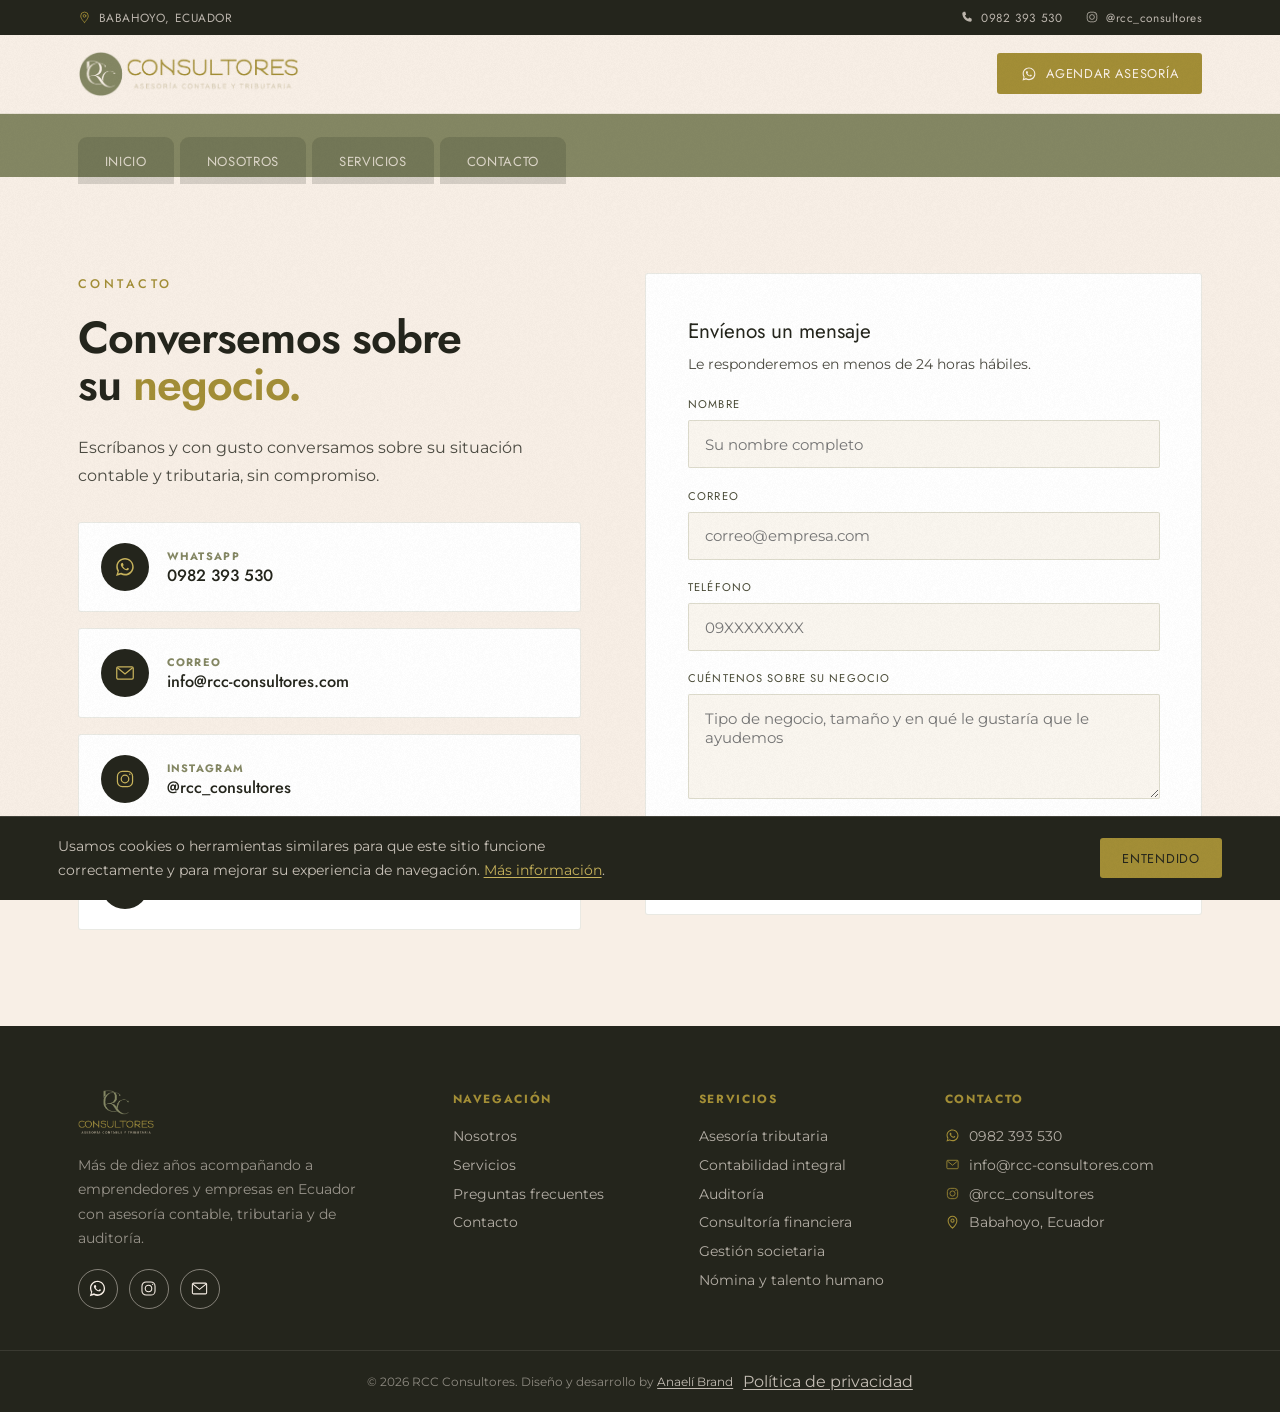
==== contacto/index.html @ 6151e10e "URLs limpias: mover contacto a carpeta" ====
<!DOCTYPE html>
<html lang="es">
<head>
<meta charset="UTF-8">
<meta name="viewport" content="width=device-width, initial-scale=1.0">
<title>Contacto | RCC Consultores</title>
<meta name="description" content="Conversemos sobre su negocio. WhatsApp, correo e Instagram de RCC Consultores, asesoría contable y tributaria en Ecuador.">
<link rel="icon" type="image/png" href="/images/favicon.png">
<link rel="preconnect" href="https://fonts.googleapis.com">
<link rel="preconnect" href="https://fonts.gstatic.com" crossorigin>
<link href="https://fonts.googleapis.com/css2?family=Jost:ital,wght@0,300;0,400;0,500;0,600;0,700;1,400&family=Montserrat:wght@300;400;500;600;700&display=swap" rel="stylesheet">
<link rel="stylesheet" href="/css/styles.css">
</head>
<body>

<div class="grain-overlay" aria-hidden="true"></div>

<header class="site-header" id="siteHeader">
  <div class="topbar">
    <div class="container topbar-inner">
      <span class="topbar-loc">
        <svg viewBox="0 0 24 24" fill="none" stroke="currentColor" stroke-width="1.6" stroke-linecap="round" stroke-linejoin="round"><path d="M12 21s7-6.5 7-12a7 7 0 1 0-14 0c0 5.5 7 12 7 12z"/><circle cx="12" cy="9" r="2.5"/></svg>
        Babahoyo, Ecuador
      </span>
      <div class="topbar-links">
        <a href="tel:+593982393530"><svg viewBox="0 0 24 24" fill="currentColor"><path d="M6 3h3l1.5 4.5-2 2c1 2.5 3 4.5 5.5 5.5l2-2L20 15v3c0 1.1-.9 2-2 2C10.5 20 4 13.5 4 6c0-1.1.9-2 2-2z"/></svg>0982 393 530</a>
        <a href="https://www.instagram.com/rcc_consultores/" target="_blank" rel="noopener"><svg viewBox="0 0 32 32" fill="none" stroke="currentColor" stroke-width="1.8"><rect x="5" y="5" width="22" height="22" rx="7"/><circle cx="16" cy="16" r="5.5"/><circle cx="23" cy="9" r="1.1" fill="currentColor" stroke="none"/></svg>@rcc_consultores</a>
      </div>
    </div>
  </div>

  <div class="header-brand-row">
    <div class="container header-brand-inner">
      <a href="/" class="brand-lockup">
        <img src="/images/lockup-horizontal.png" alt="RCC Consultores — Asesoría Contable y Tributaria">
      </a>
      <div style="display:flex; align-items:center; gap:1.2rem;">
        <a href="https://wa.me/593982393530" target="_blank" rel="noopener" class="nav-cta">
          <svg viewBox="0 0 32 32" fill="currentColor"><path d="M16 3C9 3 3.3 8.6 3.3 15.5c0 2.4.7 4.7 1.9 6.7L3 29l7-2.1c1.9 1 4 1.6 6 1.6 7 0 12.7-5.6 12.7-12.5S23 3 16 3zm0 22.8c-1.9 0-3.7-.5-5.3-1.4l-.4-.2-4.2 1.2 1.2-4-.2-.4c-1-1.7-1.6-3.6-1.6-5.6C5.5 9.8 10.2 5.2 16 5.2S26.5 9.8 26.5 15.5 21.8 25.8 16 25.8zm6-7.4c-.3-.2-1.9-1-2.2-1.1-.3-.1-.5-.2-.7.2-.2.3-.8 1.1-1 1.3-.2.2-.4.3-.7.1-.3-.2-1.4-.5-2.6-1.6-1-.9-1.6-2-1.8-2.3-.2-.3 0-.5.1-.7.1-.1.3-.4.5-.5.1-.2.2-.3.3-.5.1-.2 0-.4 0-.5-.1-.2-.7-1.7-.9-2.3-.2-.6-.5-.5-.7-.5h-.6c-.2 0-.5.1-.8.4-.3.3-1 1-1 2.4 0 1.4 1 2.8 1.2 3 .1.2 2 3.1 4.9 4.3.7.3 1.2.5 1.6.6.7.2 1.3.2 1.8.1.5-.1 1.9-.8 2.1-1.5.3-.7.3-1.3.2-1.5-.1-.1-.3-.2-.6-.4z"/></svg>
          Agendar asesoría
        </a>
        <button class="menu-toggle" id="menuToggle" aria-label="Abrir menú" aria-expanded="false"><span></span><span></span><span></span></button>
      </div>
    </div>
  </div>

  <div class="tab-bar">
    <div class="container tab-bar-inner">
      <a href="/" data-page="index">Inicio</a>
      <a href="/nosotros/" data-page="nosotros">Nosotros</a>
      <a href="/servicios/" data-page="servicios">Servicios</a>
      <a href="/contacto/" data-page="contacto">Contacto</a>
    </div>
  </div>
</header>

<nav class="mobile-nav" id="mobileNav">
  <a href="/" data-page="index">Inicio</a>
  <a href="/nosotros/" data-page="nosotros">Nosotros</a>
  <a href="/servicios/" data-page="servicios">Servicios</a>
  <a href="/contacto/" data-page="contacto">Contacto</a>
  <a href="https://wa.me/593982393530" target="_blank" rel="noopener" class="nav-cta">Agendar asesoría</a>
</nav>

<!-- ============ CONTACTO ============ -->
<section class="contacto-hero">
  <div class="container contacto-grid">

    <div class="reveal">
      <p class="eyebrow">Contacto</p>
      <h1 class="display-title" style="font-size:clamp(2.1rem,3.6vw,2.8rem);">Conversemos sobre<br>su <em>negocio.</em></h1>
      <p>Escríbanos y con gusto conversamos sobre su situación contable y tributaria, sin compromiso.</p>

      <div class="contact-cards">
        <a href="https://wa.me/593982393530" target="_blank" rel="noopener" class="contact-card">
          <span class="contact-icon"><svg viewBox="0 0 32 32" fill="currentColor"><path d="M16 3C9 3 3.3 8.6 3.3 15.5c0 2.4.7 4.7 1.9 6.7L3 29l7-2.1c1.9 1 4 1.6 6 1.6 7 0 12.7-5.6 12.7-12.5S23 3 16 3zm0 22.8c-1.9 0-3.7-.5-5.3-1.4l-.4-.2-4.2 1.2 1.2-4-.2-.4c-1-1.7-1.6-3.6-1.6-5.6C5.5 9.8 10.2 5.2 16 5.2S26.5 9.8 26.5 15.5 21.8 25.8 16 25.8zm6-7.4c-.3-.2-1.9-1-2.2-1.1-.3-.1-.5-.2-.7.2-.2.3-.8 1.1-1 1.3-.2.2-.4.3-.7.1-.3-.2-1.4-.5-2.6-1.6-1-.9-1.6-2-1.8-2.3-.2-.3 0-.5.1-.7.1-.1.3-.4.5-.5.1-.2.2-.3.3-.5.1-.2 0-.4 0-.5-.1-.2-.7-1.7-.9-2.3-.2-.6-.5-.5-.7-.5h-.6c-.2 0-.5.1-.8.4-.3.3-1 1-1 2.4 0 1.4 1 2.8 1.2 3 .1.2 2 3.1 4.9 4.3.7.3 1.2.5 1.6.6.7.2 1.3.2 1.8.1.5-.1 1.9-.8 2.1-1.5.3-.7.3-1.3.2-1.5-.1-.1-.3-.2-.6-.4z"/></svg></span>
          <div class="contact-text">
            <strong>WhatsApp</strong>
            <span>0982 393 530</span>
          </div>
        </a>

        <a href="mailto:info@rcc-consultores.com" class="contact-card">
          <span class="contact-icon"><svg viewBox="0 0 32 32" fill="none" stroke="currentColor" stroke-width="1.8"><rect x="4" y="7" width="24" height="18" rx="2"/><path d="M5 8.5 16 17.5 27 8.5"/></svg></span>
          <div class="contact-text">
            <strong>Correo</strong>
            <span>info@rcc-consultores.com</span>
          </div>
        </a>

        <a href="https://www.instagram.com/rcc_consultores/" target="_blank" rel="noopener" class="contact-card">
          <span class="contact-icon"><svg viewBox="0 0 32 32" fill="none" stroke="currentColor" stroke-width="1.8"><rect x="5" y="5" width="22" height="22" rx="7"/><circle cx="16" cy="16" r="5.5"/><circle cx="23" cy="9" r="1.1" fill="currentColor" stroke="none"/></svg></span>
          <div class="contact-text">
            <strong>Instagram</strong>
            <span>@rcc_consultores</span>
          </div>
        </a>

        <a href="tel:+593982393530" class="contact-card">
          <span class="contact-icon"><svg viewBox="0 0 24 24" fill="currentColor"><path d="M6 3h3l1.5 4.5-2 2c1 2.5 3 4.5 5.5 5.5l2-2L20 15v3c0 1.1-.9 2-2 2C10.5 20 4 13.5 4 6c0-1.1.9-2 2-2z"/></svg></span>
          <div class="contact-text">
            <strong>Teléfono</strong>
            <span>0982 393 530</span>
          </div>
        </a>
      </div>

    </div>

    <form class="contacto-form reveal" action="https://formsubmit.co/info@rcc-consultores.com" method="POST">
      <input type="hidden" name="_subject" value="Nuevo contacto desde el sitio web de RCC Consultores">
      <input type="hidden" name="_template" value="table">
      <input type="hidden" name="_captcha" value="false">

      <div class="contacto-form-head">
        <h3>Envíenos un mensaje</h3>
        <p>Le responderemos en menos de 24 horas hábiles.</p>
      </div>

      <label>
        <span class="field-label">Nombre</span>
        <input type="text" name="Nombre" required maxlength="100" placeholder="Su nombre completo">
      </label>
      <label>
        <span class="field-label">Correo</span>
        <input type="email" name="Correo" required maxlength="100" placeholder="correo@empresa.com">
      </label>
      <label>
        <span class="field-label">Teléfono</span>
        <input type="tel" name="Teléfono" maxlength="20" placeholder="09XXXXXXXX">
      </label>
      <label>
        <span class="field-label">Cuéntenos sobre su negocio</span>
        <textarea name="Mensaje" rows="4" required maxlength="2000" placeholder="Tipo de negocio, tamaño y en qué le gustaría que le ayudemos"></textarea>
      </label>

      <button type="submit" class="btn btn--gold btn--full">
        Enviar mensaje
        <svg viewBox="0 0 24 24" fill="none" stroke="currentColor" stroke-width="1.8"><path d="M5 12h14M13 6l6 6-6 6"/></svg>
      </button>
    </form>

  </div>
</section>

<!-- ============ FOOTER ============ -->
<footer class="site-footer">
  <div class="container footer-inner">
    <div class="footer-brand">
      <a href="/"><img src="/images/lockup-vertical.png" alt="RCC Consultores"></a>
      <p>Más de diez años acompañando a emprendedores y empresas en Ecuador con asesoría contable, tributaria y de auditoría.</p>
      <div class="footer-social">
        <a href="https://wa.me/593982393530" target="_blank" rel="noopener" aria-label="WhatsApp"><svg viewBox="0 0 32 32" fill="currentColor"><path d="M16 3C9 3 3.3 8.6 3.3 15.5c0 2.4.7 4.7 1.9 6.7L3 29l7-2.1c1.9 1 4 1.6 6 1.6 7 0 12.7-5.6 12.7-12.5S23 3 16 3zm0 22.8c-1.9 0-3.7-.5-5.3-1.4l-.4-.2-4.2 1.2 1.2-4-.2-.4c-1-1.7-1.6-3.6-1.6-5.6C5.5 9.8 10.2 5.2 16 5.2S26.5 9.8 26.5 15.5 21.8 25.8 16 25.8zm6-7.4c-.3-.2-1.9-1-2.2-1.1-.3-.1-.5-.2-.7.2-.2.3-.8 1.1-1 1.3-.2.2-.4.3-.7.1-.3-.2-1.4-.5-2.6-1.6-1-.9-1.6-2-1.8-2.3-.2-.3 0-.5.1-.7.1-.1.3-.4.5-.5.1-.2.2-.3.3-.5.1-.2 0-.4 0-.5-.1-.2-.7-1.7-.9-2.3-.2-.6-.5-.5-.7-.5h-.6c-.2 0-.5.1-.8.4-.3.3-1 1-1 2.4 0 1.4 1 2.8 1.2 3 .1.2 2 3.1 4.9 4.3.7.3 1.2.5 1.6.6.7.2 1.3.2 1.8.1.5-.1 1.9-.8 2.1-1.5.3-.7.3-1.3.2-1.5-.1-.1-.3-.2-.6-.4z"/></svg></a>
        <a href="https://www.instagram.com/rcc_consultores/" target="_blank" rel="noopener" aria-label="Instagram"><svg viewBox="0 0 32 32" fill="none" stroke="currentColor" stroke-width="1.8"><rect x="5" y="5" width="22" height="22" rx="7"/><circle cx="16" cy="16" r="5.5"/><circle cx="23" cy="9" r="1.1" fill="currentColor" stroke="none"/></svg></a>
        <a href="mailto:info@rcc-consultores.com" aria-label="Correo"><svg viewBox="0 0 32 32" fill="none" stroke="currentColor" stroke-width="1.8"><rect x="4" y="7" width="24" height="18" rx="2"/><path d="M5 8.5 16 17.5 27 8.5"/></svg></a>
      </div>
    </div>

    <div class="footer-col">
      <h4>Navegación</h4>
      <a href="/nosotros/">Nosotros</a>
      <a href="/servicios/">Servicios</a>
      <a href="/servicios/#preguntas-frecuentes">Preguntas frecuentes</a>
      <a href="/contacto/">Contacto</a>
    </div>

    <div class="footer-col">
      <h4>Servicios</h4>
      <a href="/servicios/">Asesoría tributaria</a>
      <a href="/servicios/">Contabilidad integral</a>
      <a href="/servicios/">Auditoría</a>
      <a href="/servicios/">Consultoría financiera</a>
      <a href="/servicios/">Gestión societaria</a>
      <a href="/servicios/">Nómina y talento humano</a>
    </div>

    <div class="footer-col">
      <h4>Contacto</h4>
      <a href="https://wa.me/593982393530" target="_blank" rel="noopener"><svg viewBox="0 0 32 32" fill="currentColor"><path d="M16 3C9 3 3.3 8.6 3.3 15.5c0 2.4.7 4.7 1.9 6.7L3 29l7-2.1c1.9 1 4 1.6 6 1.6 7 0 12.7-5.6 12.7-12.5S23 3 16 3zm0 22.8c-1.9 0-3.7-.5-5.3-1.4l-.4-.2-4.2 1.2 1.2-4-.2-.4c-1-1.7-1.6-3.6-1.6-5.6C5.5 9.8 10.2 5.2 16 5.2S26.5 9.8 26.5 15.5 21.8 25.8 16 25.8zm6-7.4c-.3-.2-1.9-1-2.2-1.1-.3-.1-.5-.2-.7.2-.2.3-.8 1.1-1 1.3-.2.2-.4.3-.7.1-.3-.2-1.4-.5-2.6-1.6-1-.9-1.6-2-1.8-2.3-.2-.3 0-.5.1-.7.1-.1.3-.4.5-.5.1-.2.2-.3.3-.5.1-.2 0-.4 0-.5-.1-.2-.7-1.7-.9-2.3-.2-.6-.5-.5-.7-.5h-.6c-.2 0-.5.1-.8.4-.3.3-1 1-1 2.4 0 1.4 1 2.8 1.2 3 .1.2 2 3.1 4.9 4.3.7.3 1.2.5 1.6.6.7.2 1.3.2 1.8.1.5-.1 1.9-.8 2.1-1.5.3-.7.3-1.3.2-1.5-.1-.1-.3-.2-.6-.4z"/></svg>0982 393 530</a>
      <a href="mailto:info@rcc-consultores.com"><svg viewBox="0 0 32 32" fill="none" stroke="currentColor" stroke-width="1.8"><rect x="4" y="7" width="24" height="18" rx="2"/><path d="M5 8.5 16 17.5 27 8.5"/></svg>info@rcc-consultores.com</a>
      <a href="https://www.instagram.com/rcc_consultores/" target="_blank" rel="noopener"><svg viewBox="0 0 32 32" fill="none" stroke="currentColor" stroke-width="1.8"><rect x="5" y="5" width="22" height="22" rx="7"/><circle cx="16" cy="16" r="5.5"/><circle cx="23" cy="9" r="1.1" fill="currentColor" stroke="none"/></svg>@rcc_consultores</a>
      <span><svg viewBox="0 0 24 24" fill="none" stroke="currentColor" stroke-width="1.7" stroke-linecap="round" stroke-linejoin="round"><path d="M12 21s7-6.5 7-12a7 7 0 1 0-14 0c0 5.5 7 12 7 12z"/><circle cx="12" cy="9" r="2.5"/></svg>Babahoyo, Ecuador</span>
    </div>
  </div>

  <div class="footer-bottom">
    <div class="container footer-bottom-inner">
      <span>© <span id="year"></span> RCC Consultores. Diseño y desarrollo by <a href="https://www.instagram.com/anaeli.brand/" target="_blank" rel="noopener" class="credit-link">Anaelí Brand</a></span>
      <a href="/privacidad/" class="credit-link">Política de privacidad</a>
    </div>
  </div>
</footer>


<div class="cookie-banner" id="cookieBanner">
  <div class="cookie-banner-inner">
    <p class="cookie-banner-text">Usamos cookies o herramientas similares para que este sitio funcione correctamente y para mejorar su experiencia de navegación. <a href="/privacidad/">Más información</a>.</p>
    <div class="cookie-banner-actions">
      <button type="button" class="cookie-accept" id="cookieAccept">Entendido</button>
    </div>
  </div>
</div>

<script src="/js/main.js"></script>
</body>
</html>
---- css/styles.css ----
/* ==========================================================================
   RCC CONSULTORES — v3
   Concepto: expediente / carpeta de gestión — pestañas físicas, fichas,
   sello institucional. Paleta oficial en orden de marca.
   ========================================================================== */
:root{
  --c1-olive:      #848763;
  --c2-gold:       #A38E36;
  --c3-beige:      #D3C7AD;
  --c4-sage:       #B2AA83;
  --c5-terracotta: #724A36;
  --c6-navy:       #27496D;
  --c7-ivory:      #F8EFE6;

  --olive-dark:  #494A36;
  --olive-deep:  #24251C;
  --gold-light:  #C9B45C;
  --ink:         #26251F;
  --white:       #FFFFFF;

  --font-display: "Jost", sans-serif;
  --font-body: "Montserrat", sans-serif;

  --container: 1240px;
  --container-narrow: 780px;
  --edge: clamp(1.5rem, 4.5vw, 4rem);

  --ease: cubic-bezier(.22,.61,.36,1);
  --ease-spring: cubic-bezier(.34,1.56,.64,1);
  --radius: 3px;
}

*,*::before,*::after{ box-sizing: border-box; }
html{ scroll-behavior: smooth; }
body{
  margin:0; font-family: var(--font-body); color: var(--ink); background: var(--c7-ivory);
  -webkit-font-smoothing: antialiased;
}
img{ max-width:100%; display:block; }
a{ color:inherit; text-decoration:none; }
ul{ margin:0; padding:0; list-style:none; }
h1,h2,h3,h4,p{ margin:0; }
button{ font-family: inherit; cursor:pointer; background:none; border:none; color:inherit; }
svg{ display:block; }

@media (prefers-reduced-motion: reduce){
  *{ animation-duration: 0.01ms !important; animation-iteration-count: 1 !important; transition-duration: 0.01ms !important; scroll-behavior:auto !important; }
}

.container{ max-width: var(--container); margin-inline:auto; padding-inline: var(--edge); }
.container--narrow{ max-width: var(--container-narrow); margin-inline:auto; padding-inline: var(--edge); }

.grain-overlay{
  position:fixed; inset:0; z-index:999; pointer-events:none; opacity:.02; mix-blend-mode:multiply;
  background-image:url("[data-uri]");
  background-size: 64px 64px;
}

/* ==========================================================================
   Typography
   ========================================================================== */
.eyebrow{
  display:inline-flex; align-items:center; gap:.55rem;
  font-family: var(--font-display); font-size:.78rem; font-weight:500; letter-spacing:.28em;
  text-transform:uppercase; color: var(--c2-gold); margin-bottom:1.2rem;
}
.eyebrow-tag{
  display:inline-flex; align-items:center; gap:.5rem;
  font-family: var(--font-display); font-size:.72rem; font-weight:500; letter-spacing:.16em;
  text-transform:uppercase; color: var(--olive-deep);
  background: var(--c3-beige); padding: .4rem .9rem .35rem; border-radius: 0 0 8px 8px;
  margin-bottom: 1.6rem;
}

.display-title{ font-family: var(--font-display); font-weight:600; line-height:1.04; color: var(--olive-deep); letter-spacing:-.02em; }
.display-title em{ font-style:normal; color: var(--c2-gold); }
h1.display-title{ font-size: clamp(2.5rem, 5.2vw, 4.2rem); }
h2.display-title{ font-size: clamp(1.9rem, 3.2vw, 2.7rem); }

.section-lead{ font-family: var(--font-body); font-size:1.02rem; line-height:1.75; color:#4b4a41; max-width:46ch; margin-top:1.2rem; }
.section-head{ max-width: 660px; margin-bottom: 3.4rem; }
p{ line-height:1.75; color:#4b4a41; font-size:1rem; font-weight:400; }

/* ==========================================================================
   Buttons
   ========================================================================== */
.btn{
  display:inline-flex; align-items:center; justify-content:center; gap:.6rem;
  padding: 1rem 2.1rem; font-family: var(--font-display); font-size:.86rem; font-weight:500;
  letter-spacing:.08em; text-transform:uppercase; border-radius: var(--radius); border:1px solid transparent;
  transition: transform .35s var(--ease), background .35s var(--ease), color .35s var(--ease), border-color .35s var(--ease), box-shadow .35s var(--ease);
}
.btn svg{ width:17px; height:17px; }
.btn--gold{ background: var(--c2-gold); color: var(--c7-ivory); }
.btn--gold:hover{ background: var(--gold-light); transform: translateY(-2px); box-shadow: 0 12px 24px -12px rgba(163,142,54,.5); }
.btn--outline{ border-color: var(--olive-deep); color: var(--olive-deep); }
.btn--outline:hover{ background: var(--olive-deep); color: var(--c7-ivory); transform: translateY(-2px); }
.btn--outline-light{ border-color: rgba(248,239,230,.5); color: var(--c7-ivory); }
.btn--outline-light:hover{ background: rgba(248,239,230,.12); border-color: var(--c7-ivory); transform: translateY(-2px); }
.btn--dark{ background: var(--olive-deep); color: var(--c7-ivory); }
.btn--dark:hover{ background: #17180f; transform: translateY(-2px); }
.btn--full{ width:100%; }

.text-link{
  display:inline-flex; align-items:center; gap:.5rem; font-family: var(--font-display); font-size:.86rem;
  letter-spacing:.06em; text-transform:uppercase; color: var(--c2-gold);
  border-bottom: 1px solid rgba(163,142,54,.4); padding-bottom:.2rem;
  transition: border-color .3s var(--ease), gap .3s var(--ease);
}
.text-link:hover{ border-color: var(--c2-gold); gap:.8rem; }
.text-link svg{ width:14px; height:14px; }

/* ==========================================================================
   WhatsApp icon (marca reconocible, dos tonos)
   ========================================================================== */
.icon-whatsapp{ width:1em; height:1em; }
.icon-whatsapp .wa-bg{ fill: currentColor; }
.icon-whatsapp .wa-glyph{ fill: var(--c7-ivory); }

/* ==========================================================================
   Topbar
   ========================================================================== */
.topbar{ background: var(--olive-deep); color: rgba(248,239,230,.72); font-family: var(--font-display); font-size:.74rem; letter-spacing:.05em; position:relative; z-index:310; }
.topbar-inner{ display:flex; align-items:center; justify-content:space-between; padding-block:.55rem; gap:1rem; }
.topbar-loc{ display:flex; align-items:center; gap:.5rem; text-transform:uppercase; }
.topbar-loc svg{ width:13px; height:13px; color: var(--c2-gold); }
.topbar-links{ display:flex; align-items:center; gap:1.4rem; }
.topbar-links a{ display:flex; align-items:center; gap:.45rem; transition: color .3s var(--ease); }
.topbar-links a:hover{ color: var(--gold-light); }
.topbar-links svg{ width:14px; height:14px; }

/* ==========================================================================
   Header — logo real + pestañas de carpeta
   ========================================================================== */
.site-header{
  position: sticky; top:0; left:0; right:0; z-index: 300;
  -webkit-transform: translateZ(0); transform: translateZ(0);
  -webkit-backface-visibility: hidden; backface-visibility: hidden;
}

.header-brand-row{ background: var(--c7-ivory); border-bottom: 1px solid rgba(132,135,99,.15); }
.header-brand-inner{ display:flex; align-items:center; justify-content:space-between; padding-block: 1rem; gap:1.5rem; transition: padding .35s var(--ease); }
.site-header.scrolled .header-brand-inner{ padding-block: .6rem; }

.brand-lockup{ display:block; }
.brand-lockup img{ height:46px; width:auto; transition: height .35s var(--ease); }
.site-header.scrolled .brand-lockup img{ height:36px; }

.nav-cta{
  display:inline-flex; align-items:center; gap:.55rem; padding: .7rem 1.5rem; background: var(--c2-gold); color: var(--c7-ivory);
  border-radius: var(--radius); font-family: var(--font-display); font-size:.8rem; letter-spacing:.06em; text-transform:uppercase;
  transition: background .3s var(--ease), transform .3s var(--ease);
}
.nav-cta svg{ width:16px; height:16px; }
.nav-cta:hover{ background: var(--gold-light); transform: translateY(-2px); }

/* fila de pestañas — folder tabs reales */
.tab-bar{ background: var(--c1-olive); }
.tab-bar-inner{ display:flex; align-items:flex-end; gap:.35rem; padding-top: 1rem; }
.tab-bar a{
  position:relative; display:flex; align-items:center;
  padding: .95rem 1.7rem .85rem; border-radius: 9px 9px 0 0;
  font-family: var(--font-display); font-size:.82rem; font-weight:400; letter-spacing:.05em; text-transform:uppercase;
  color: rgba(248,239,230,.8); background: rgba(36,37,28,.16);
  transform: translateY(7px);
  transition: transform .35s var(--ease-spring), background .35s var(--ease), color .35s var(--ease);
}
.tab-bar a:hover{ transform: translateY(2px); background: rgba(36,37,28,.28); color: var(--c7-ivory); }
.tab-bar a.active{ transform: translateY(0); background: var(--c7-ivory); color: var(--olive-deep); font-weight:500; box-shadow: 0 -8px 18px -10px rgba(36,37,28,.35); }

.menu-toggle{ display:none; flex-direction:column; gap:5px; padding:.4rem; z-index:340; position:relative; }
.menu-toggle span{ width:24px; height:1.5px; background: var(--olive-deep); transition: background .3s var(--ease), transform .3s var(--ease), opacity .3s var(--ease); }

.mobile-nav{ display:none; }

/* ==========================================================================
   Reveal on scroll
   ========================================================================== */
.reveal, .reveal-scale{ opacity:1; transform:none; }
.reveal.reveal-armed{ opacity:0; transform: translateY(22px); transition: opacity .8s var(--ease), transform .8s var(--ease); }
.reveal.reveal-armed.is-visible{ opacity:1; transform:none; }
.reveal-scale.reveal-armed{ opacity:0; transform: scale(.92); transition: opacity .7s var(--ease), transform .7s var(--ease-spring); }
.reveal-scale.reveal-armed.is-visible{ opacity:1; transform:none; }

/* ==========================================================================
   HERO — sello institucional + pila de fichas (sin ganchos)
   ========================================================================== */
.hero{
  position:relative; padding-block: clamp(4.5rem, 9vw, 7rem) clamp(4rem, 8vw, 6rem); overflow:hidden;
  background-image:
    linear-gradient(100deg, rgba(24,25,18,.92) 0%, rgba(24,25,18,.82) 30%, rgba(24,25,18,.5) 60%, rgba(24,25,18,.3) 100%),
    url("../images/hero-bg.jpg");
  background-size: cover; background-position: center 30%;
}
.hero-inner{ position:relative; display:grid; grid-template-columns: 1.05fr .95fr; gap: clamp(2rem, 5vw, 4rem); align-items:center; }

.hero-title{ max-width: 15ch; color: var(--c7-ivory); }
.hero-title .underline-draw{ color: var(--gold-light); }

.hero-sub{ margin-top: 1.6rem; max-width: 48ch; font-size: 1.06rem; line-height:1.75; color: rgba(248,239,230,.82); }
.hero-actions{ margin-top: 2.3rem; display:flex; gap:1.1rem; flex-wrap:wrap; }

.hero-stats{ margin-top: 3.4rem; display:flex; gap: clamp(1.8rem, 4vw, 3.2rem); flex-wrap:wrap; }
.hero-stats div strong{ display:block; font-family: var(--font-display); font-size:2.1rem; font-weight:300; color: var(--gold-light); font-variant-numeric: tabular-nums; }
.hero-stats div span{ font-size:.7rem; letter-spacing:.08em; text-transform:uppercase; color: rgba(248,239,230,.65); }

/* sello — marca protagónica sobre la foto */
.hero-seal{ position:relative; display:flex; align-items:center; justify-content:center; }
.hero-seal::before{
  content:""; position:absolute; width: min(78%, 360px); aspect-ratio:1; border-radius:50%;
  background: radial-gradient(circle, rgba(24,25,18,.35) 0%, transparent 68%);
}
.seal-badge{
  width: min(74%, 340px); filter: drop-shadow(0 20px 40px rgba(0,0,0,.55));
  opacity:0; transform: scale(1.3) rotate(-10deg);
  animation: seal-stamp .9s var(--ease) .3s forwards;
}
@keyframes seal-stamp{
  0%{ opacity:0; transform: scale(1.35) rotate(-12deg); }
  60%{ opacity:1; transform: scale(.97) rotate(2deg); }
  100%{ opacity:1; transform: scale(1) rotate(0deg); }
}

/* ==========================================================================
   Franja de credibilidad
   ========================================================================== */
.trust-strip{ background: var(--olive-deep); padding-block: 1.3rem; overflow:hidden; }
.trust-track{ display:flex; gap: 3.5rem; white-space:nowrap; animation: trust-scroll 26s linear infinite; width:max-content; }
.trust-track span{ font-family: var(--font-display); font-size:.8rem; letter-spacing:.14em; text-transform:uppercase; color: rgba(248,239,230,.55); display:flex; align-items:center; gap:.7rem; }
.trust-track span::before{ content:""; width:5px; height:5px; border-radius:50%; background: var(--c2-gold); }
@keyframes trust-scroll{ from{ transform: translateX(0); } to{ transform: translateX(-50%); } }

/* ==========================================================================
   Ficha (card) genérica — lenguaje "expediente"
   ========================================================================== */
.folder-section{ padding-block: clamp(4.5rem, 9vw, 7rem); background: var(--c7-ivory); }
.folder-section--tinted{ background: #F1E9DC; }

.file-card{
  background: var(--white); border: 1px solid rgba(132,135,99,.16); border-radius: 0 var(--radius) var(--radius) var(--radius);
  position:relative;
}
.file-card-tab{
  position:absolute; top:-1px; left: 1.8rem; transform: translateY(-100%);
  background: var(--white); border: 1px solid rgba(132,135,99,.16); border-bottom:none;
  padding: .5rem 1.1rem .9rem; border-radius: 8px 8px 0 0;
  font-family: var(--font-display); font-size:.7rem; letter-spacing:.1em; text-transform:uppercase; color: var(--c2-gold);
}

/* ==========================================================================
   Nosotros — toggle historia / por qué RCC
   ========================================================================== */
.nosotros-hero{ padding-block: clamp(4rem, 8vw, 6rem) 0; background: var(--c7-ivory); }
.nosotros-grid{ display:grid; grid-template-columns: .82fr 1.18fr; gap: clamp(2.2rem, 5vw, 4.5rem); align-items:start; }

.portrait-frame{ position:relative; border-radius: var(--radius); overflow:hidden; aspect-ratio: 3/4; box-shadow: 0 30px 60px -30px rgba(36,37,28,.35); }
.portrait-frame img{ width:100%; height:100%; object-fit:cover; object-position: center 12%; }
.portrait-tag{
  display:inline-flex; align-items:center; gap:.7rem; margin-top:1.4rem; padding: .6rem 1rem .55rem;
  background: var(--white); border: 1px solid rgba(132,135,99,.18); border-radius: var(--radius);
}
.portrait-tag img{ width:30px; height:30px; }
.portrait-tag strong{ display:block; font-family: var(--font-display); font-size:.88rem; color: var(--olive-deep); font-weight:500; }
.portrait-tag span{ font-size:.68rem; letter-spacing:.06em; text-transform:uppercase; color: var(--c1-olive); }

/* toggle pill */
.view-toggle{ display:inline-flex; padding: .3rem; background: var(--c3-beige); border-radius: 999px; margin-bottom: 2.2rem; gap:.2rem; }
.view-toggle button{
  padding: .65rem 1.5rem; border-radius: 999px; font-family: var(--font-display); font-size:.8rem; letter-spacing:.05em;
  text-transform:uppercase; color: var(--olive-dark); transition: background .35s var(--ease), color .35s var(--ease);
}
.view-toggle button.active{ background: var(--olive-deep); color: var(--c7-ivory); }

.view-pane{ display:none; }
.view-pane.active{ display:block; animation: pane-fade .5s var(--ease); }
@keyframes pane-fade{ from{ opacity:0; transform: translateY(10px); } to{ opacity:1; transform:none; } }

.nosotros-content p{ margin-top:1.7rem; max-width:56ch; }
.view-pane > h2.display-title{ margin-bottom: 1.5rem; }
.view-pane > p{ max-width:56ch; }
.display-title + p{ margin-top: 1.6rem; }

.pull-quote{ margin-top: 2.4rem; padding: 2rem 2.3rem; background: var(--olive-deep); border-radius: var(--radius); }
.pull-quote p{ font-family: var(--font-display); font-weight:300; font-size:1.24rem; line-height:1.5; color: var(--c7-ivory); max-width:none; }
.pull-quote span{ display:block; margin-top:1rem; font-size:.74rem; letter-spacing:.08em; text-transform:uppercase; color: var(--gold-light); }

.pillars{ margin-top: 2.8rem; display:grid; grid-template-columns: repeat(3, 1fr); gap: 1.8rem; padding-top: 2.2rem; border-top: 1px solid rgba(132,135,99,.2); }
.pillar-mark{ display:flex; width:36px; height:36px; align-items:center; justify-content:center; border-radius:50%; border: 1px solid var(--c2-gold); color: var(--c2-gold); margin-bottom: 1rem; }
.pillar-mark svg{ width:15px; height:15px; }
.pillar h3{ font-family: var(--font-display); font-size:1.02rem; font-weight:500; color: var(--olive-deep); margin-bottom:.4rem; }
.pillar p{ font-size:.86rem; line-height:1.55; }

/* beneficios (pane 2) */
.benefit-grid{ display:grid; grid-template-columns: repeat(2,1fr); gap: 1.6rem; margin-top: 1rem; }
.benefit-card{ background: var(--white); border: 1px solid rgba(132,135,99,.16); border-radius: var(--radius); padding: 1.8rem; transition: transform .35s var(--ease), box-shadow .35s var(--ease); }
.benefit-card:hover{ transform: translateY(-4px); box-shadow: 0 20px 34px -20px rgba(36,37,28,.25); }
.benefit-card .num{ font-family: var(--font-display); font-weight:300; font-size:1.5rem; color: var(--c2-gold); }
.benefit-card h3{ font-family: var(--font-display); font-weight:500; font-size:1.02rem; color: var(--olive-deep); margin-top:.6rem; margin-bottom:.5rem; }
.benefit-card p{ font-size:.88rem; }

.diff-row{ display:flex; flex-wrap:wrap; gap: .7rem 1.6rem; margin-top: 2.2rem; padding-top:2rem; border-top:1px solid rgba(132,135,99,.2); }
.diff-row span{ font-family: var(--font-display); font-size:.76rem; letter-spacing:.06em; text-transform:uppercase; color: var(--olive-dark); display:flex; align-items:center; gap:.5rem; }
.diff-row span::before{ content:""; width:6px; height:6px; border-radius:50%; background: var(--c2-gold); }

/* ==========================================================================
   Trayectoria — contadores animados
   ========================================================================== */
.trayectoria{ background: var(--olive-deep); padding-block: clamp(3.2rem, 6vw, 4.5rem); margin-top: clamp(4rem,8vw,6rem); }
.trayectoria-inner{ display:grid; grid-template-columns: repeat(4, 1fr); gap: 2rem; text-align:center; }
.trayectoria-inner div strong{ display:block; font-family: var(--font-display); font-weight:300; font-size: clamp(2rem, 3.2vw, 2.8rem); color: var(--gold-light); font-variant-numeric: tabular-nums; }
.trayectoria-inner div span{ font-size:.72rem; letter-spacing:.08em; text-transform:uppercase; color: rgba(248,239,230,.6); }

/* ==========================================================================
   Servicios — acordeón interactivo (folder de fichas)
   ========================================================================== */
.servicios-hero{ padding-block: clamp(4rem, 8vw, 6rem) clamp(2rem,4vw,3rem); background: var(--c7-ivory); }
.servicios-hero-grid{ display:grid; grid-template-columns: 1.5fr .7fr; gap: clamp(2rem, 5vw, 4rem); align-items:center; }
.servicios-hero-photo{ position:relative; }
.servicios-hero-photo .frame{ border-radius: var(--radius); overflow:hidden; aspect-ratio: 3/4; max-width: 260px; margin-left:auto; box-shadow: 0 24px 48px -26px rgba(36,37,28,.35); }
.servicios-hero-photo .frame img{ width:100%; height:100%; object-fit:cover; object-position: center 15%; }
.servicios-hero-photo .tag{
  position:absolute; bottom:-1rem; left: 50%; transform: translateX(-50%);
  background: var(--white); border: 1px solid rgba(132,135,99,.18); border-radius: var(--radius);
  padding: .5rem 1rem; white-space:nowrap; box-shadow: 0 10px 22px -12px rgba(36,37,28,.25);
}
.servicios-hero-photo .tag strong{ display:block; font-family: var(--font-display); font-size:.78rem; color: var(--olive-deep); font-weight:600; }
.servicios-hero-photo .tag span{ font-size:.64rem; letter-spacing:.06em; text-transform:uppercase; color: var(--c1-olive); }
@media (max-width: 760px){
  .servicios-hero-grid{ grid-template-columns: 1fr; }
  .servicios-hero-photo .frame{ margin-inline:auto; max-width: 220px; }
}
.accordion{ border-top: 1px solid rgba(132,135,99,.25); }
.acc-item{ border-bottom: 1px solid rgba(132,135,99,.25); }
.acc-head{
  width:100%; display:flex; align-items:center; gap: 1.6rem; padding-block: 1.8rem; text-align:left;
  transition: padding .3s var(--ease);
}
.acc-tag{ font-family: var(--font-display); font-size:.76rem; letter-spacing:.14em; color: var(--c2-gold); width:2.6rem; flex-shrink:0; }
.acc-icon-badge{
  width:56px; height:56px; border-radius:50%; background: var(--c3-beige); color: var(--olive-deep);
  display:flex; align-items:center; justify-content:center; flex-shrink:0; transition: background .35s var(--ease), color .35s var(--ease), transform .35s var(--ease);
}
.acc-icon-badge svg{ width:24px; height:24px; }
.acc-item.open .acc-icon-badge{ background: var(--c2-gold); color: var(--c7-ivory); transform: rotate(-6deg); }
.acc-head h3{ flex:1; font-family: var(--font-display); font-weight:400; font-size: clamp(1.15rem, 2vw, 1.5rem); color: var(--olive-deep); }
.acc-plus{ position:relative; width:28px; height:28px; flex-shrink:0; }
.acc-plus::before, .acc-plus::after{ content:""; position:absolute; background: var(--olive-deep); border-radius:2px; transition: transform .4s var(--ease); }
.acc-plus::before{ top:50%; left:0; width:100%; height:2px; margin-top:-1px; }
.acc-plus::after{ left:50%; top:0; width:2px; height:100%; margin-left:-1px; }
.acc-item.open .acc-plus::after{ transform: rotate(90deg); opacity:0; }

.acc-panel{ display:grid; grid-template-rows: 0fr; transition: grid-template-rows .5s var(--ease); }
.acc-item.open .acc-panel{ grid-template-rows: 1fr; }
.acc-panel-inner{ overflow:hidden; }
.acc-body{ padding: 0 0 2.2rem 4.2rem; max-width: 62ch; }
.acc-body p{ margin-bottom: 1.1rem; }
.acc-feats{ display:flex; flex-wrap:wrap; gap:.6rem 1.4rem; }
.acc-feats span{ font-family: var(--font-display); font-size:.72rem; letter-spacing:.05em; text-transform:uppercase; color: var(--olive-dark); display:flex; align-items:center; gap:.4rem; }
.acc-feats span::before{ content:""; width:5px; height:5px; border-radius:50%; background: var(--c2-gold); }

/* proceso */
.proceso{ background: #F1E9DC; padding-block: clamp(4rem, 8vw, 6rem); }
.proceso-steps{ display:grid; grid-template-columns: repeat(3,1fr); gap: 2.4rem; margin-top: 2.8rem; }
.proceso-step{ position:relative; padding-left: 3.4rem; }
.proceso-step .step-num{ position:absolute; left:0; top:-.2rem; font-family: var(--font-display); font-weight:300; font-size:2.4rem; color: rgba(163,142,54,.35); }
.proceso-step h3{ font-family: var(--font-display); font-weight:500; font-size:1.05rem; color: var(--olive-deep); margin-bottom:.55rem; }
.proceso-step p{ font-size:.9rem; }

/* ==========================================================================
   Preguntas Frecuentes — acordeón interactivo con iconografía
   ========================================================================== */
.faq-section{ position:relative; background: var(--olive-deep); padding-block: clamp(4.5rem, 9vw, 7rem); overflow:hidden; }
.faq-section .eyebrow{ color: var(--gold-light); }
.faq-section .eyebrow::before{ background: var(--gold-light); }
.faq-section .display-title{ color: var(--c7-ivory); }
.faq-section .display-title em{ color: var(--gold-light); }
.faq-section .section-lead{ color: rgba(248,239,230,.68); }

.faq-list{ margin-top: 3rem; display:flex; flex-direction:column; gap: 1rem; max-width: 900px; }
.faq-item{
  background: rgba(248,239,230,.05); border: 1px solid rgba(248,239,230,.14); border-radius: 12px;
  overflow:hidden; transition: background .35s var(--ease), border-color .35s var(--ease);
}
.faq-item.open{ background: rgba(248,239,230,.09); border-color: rgba(201,180,92,.4); }
.faq-head{
  width:100%; display:flex; align-items:center; gap: 1.3rem; padding: 1.5rem 1.6rem; text-align:left;
}
.faq-icon{
  width:44px; height:44px; border-radius:50%; background: rgba(248,239,230,.08); color: var(--gold-light);
  display:flex; align-items:center; justify-content:center; flex-shrink:0; transition: background .35s var(--ease), transform .35s var(--ease);
}
.faq-icon svg{ width:20px; height:20px; }
.faq-item.open .faq-icon{ background: var(--c2-gold); color: var(--olive-deep); transform: rotate(-6deg); }
.faq-head h3{ flex:1; font-family: var(--font-display); font-weight:500; font-size: 1.02rem; color: var(--c7-ivory); line-height:1.4; }
.faq-plus{ position:relative; width:22px; height:22px; flex-shrink:0; }
.faq-plus::before, .faq-plus::after{ content:""; position:absolute; background: rgba(248,239,230,.6); border-radius:2px; transition: transform .4s var(--ease), background .35s var(--ease); }
.faq-plus::before{ top:50%; left:0; width:100%; height:2px; margin-top:-1px; }
.faq-plus::after{ left:50%; top:0; width:2px; height:100%; margin-left:-1px; }
.faq-item.open .faq-plus::before, .faq-item.open .faq-plus::after{ background: var(--gold-light); }
.faq-item.open .faq-plus::after{ transform: rotate(90deg); opacity:0; }

.faq-panel{ display:grid; grid-template-rows: 0fr; transition: grid-template-rows .5s var(--ease); }
.faq-item.open .faq-panel{ grid-template-rows: 1fr; }
.faq-panel-inner{ overflow:hidden; }
.faq-body{ padding: 0 1.6rem 1.6rem 5.7rem; max-width: 60ch; }
.faq-body p{ color: rgba(248,239,230,.7); font-size:.94rem; line-height:1.7; }

@media (max-width: 600px){
  .faq-head{ padding: 1.2rem 1.2rem; gap:1rem; }
  .faq-icon{ width:38px; height:38px; }
  .faq-icon svg{ width:17px; height:17px; }
  .faq-head h3{ font-size:.94rem; }
  .faq-body{ padding: 0 1.2rem 1.4rem 4.3rem; }
}

/* ==========================================================================
   Aviso de cookies / privacidad
   ========================================================================== */
.cookie-banner{
  position: fixed; left:0; right:0; bottom:0; z-index: 400;
  background: var(--olive-deep); border-top: 1px solid rgba(248,239,230,.14);
  padding: 1.1rem var(--edge);
  transform: translateY(100%); transition: transform .5s var(--ease);
}
.cookie-banner.visible{ transform: translateY(0); }
.cookie-banner-inner{
  max-width: var(--container); margin-inline:auto;
  display:flex; align-items:center; justify-content:space-between; gap: 1.5rem; flex-wrap:wrap;
}
.cookie-banner-text{ font-size:.86rem; color: rgba(248,239,230,.78); max-width: 62ch; }
.cookie-banner-text a{ color: var(--gold-light); text-decoration: underline; text-underline-offset: 2px; }
.cookie-banner-actions{ display:flex; gap:.8rem; flex-shrink:0; }
.cookie-banner-actions button{
  font-family: var(--font-display); font-size:.8rem; letter-spacing:.06em; text-transform:uppercase;
  padding: .65rem 1.4rem; border-radius: var(--radius); cursor:pointer; transition: background .3s var(--ease), transform .3s var(--ease);
}
.cookie-accept{ background: var(--c2-gold); color: var(--olive-deep); border:none; }
.cookie-accept:hover{ background: var(--gold-light); transform: translateY(-1px); }

@media (max-width: 640px){
  .cookie-banner-inner{ flex-direction:column; align-items:flex-start; }
  .cookie-banner-actions{ width:100%; }
  .cookie-accept{ width:100%; }
}

/* ==========================================================================
   Contacto
   ========================================================================== */
.contacto-hero{ padding-block: clamp(4rem, 8vw, 6rem); background: var(--c7-ivory); }
.contacto-grid{ display:grid; grid-template-columns: .95fr 1.05fr; gap: clamp(2.2rem, 5vw, 4.5rem); align-items:start; }

.contact-cards{ display:flex; flex-direction:column; gap: 1rem; margin-top: 2rem; }
.contact-card{
  display:flex; align-items:center; gap:1.1rem; padding: 1.25rem 1.4rem; background: var(--white);
  border: 1px solid rgba(132,135,99,.18); border-radius: var(--radius);
  transition: border-color .3s var(--ease), transform .3s var(--ease);
}
.contact-card:hover{ border-color: var(--c2-gold); transform: translateX(6px); }
.contact-icon{ width:48px; height:48px; border-radius:50%; background: var(--olive-deep); color: var(--gold-light); display:flex; align-items:center; justify-content:center; flex-shrink:0; }
.contact-icon svg{ width:22px; height:22px; }
.contact-text{ display:flex; flex-direction:column; }
.contact-text strong{ font-family: var(--font-display); font-size:.68rem; letter-spacing:.12em; text-transform:uppercase; color: var(--c1-olive); }
.contact-text span{ font-size:1.02rem; color: var(--olive-deep); font-weight:500; font-family: var(--font-display); }

.contacto-hours{ margin-top: 2rem; padding-top:1.8rem; border-top:1px solid rgba(132,135,99,.2); }
.contacto-hours h4{ font-family: var(--font-display); font-size:.82rem; letter-spacing:.1em; text-transform:uppercase; color: var(--olive-deep); margin-bottom:.8rem; }
.contacto-hours div{ display:flex; justify-content:space-between; font-size:.86rem; padding-block:.32rem; max-width: 320px; }

.contacto-form{ background: var(--white); border: 1px solid rgba(132,135,99,.18); padding: clamp(2rem, 4vw, 2.6rem); border-radius: var(--radius); display:flex; flex-direction:column; gap:1.2rem; }
.contacto-form-head h3{ font-family: var(--font-display); font-weight:400; font-size:1.3rem; color: var(--olive-deep); }
.contacto-form-head p{ font-size:.88rem; margin-top:.4rem; }
.contacto-form label{ display:flex; flex-direction:column; gap:.5rem; }
.contacto-form span.field-label{ font-family: var(--font-display); font-size:.7rem; letter-spacing:.1em; text-transform:uppercase; color: var(--olive-dark); }
.contacto-form input, .contacto-form textarea{
  font-family: var(--font-body); background: #FAF6EF; border: 1px solid rgba(132,135,99,.25);
  border-radius: 2px; padding: .85rem 1rem; color: var(--ink); font-size:.95rem; resize:vertical;
  transition: border-color .3s var(--ease), background .3s var(--ease);
}
.contacto-form input:focus, .contacto-form textarea:focus{ outline:none; border-color: var(--c2-gold); background: var(--white); }

/* ==========================================================================
   CTA band
   ========================================================================== */
.cta-band{ background: var(--c1-olive); padding-block: clamp(3.2rem, 6vw, 4.5rem); }
.cta-band-inner{ display:flex; align-items:center; justify-content:space-between; gap:2rem; flex-wrap:wrap; }
.cta-band h2{ font-family: var(--font-display); font-weight:600; font-size: clamp(1.5rem,2.8vw,2.1rem); color: var(--c7-ivory); max-width: 22ch; letter-spacing:-.02em; }
.cta-band-actions{ display:flex; gap:1rem; flex-wrap:wrap; }

/* ==========================================================================
   Footer
   ========================================================================== */
.site-footer{ background: var(--olive-deep); position:relative; }
.footer-inner{ padding-block: 4rem 2.6rem; display:grid; grid-template-columns: 1.3fr .8fr .8fr 1fr; gap: 2.5rem; }
.footer-brand{ display:flex; flex-direction:column; gap:1.2rem; }
.footer-brand img{ height:44px; width:auto; }
.footer-brand > p{ color: rgba(248,239,230,.55); font-size:.86rem; max-width: 32ch; }
.footer-social{ display:flex; gap:.7rem; }
.footer-social a{
  width:40px; height:40px; border-radius:50%; border:1.5px solid rgba(248,239,230,.45); display:flex; align-items:center; justify-content:center;
  color: var(--c7-ivory); transition: border-color .3s var(--ease), color .3s var(--ease), background .3s var(--ease);
}
.footer-social a svg{ width:19px; height:19px; }
.footer-social a:hover{ border-color: var(--c2-gold); color: var(--gold-light); background: rgba(163,142,54,.1); }

.footer-col h4{ font-family: var(--font-display); font-size:.74rem; letter-spacing:.14em; text-transform:uppercase; color: var(--c2-gold); margin-bottom: 1.3rem; }
.footer-col a, .footer-col span{ display:flex; align-items:center; gap:.6rem; font-size:.87rem; color: rgba(248,239,230,.68); margin-bottom: .8rem; transition: color .3s var(--ease); }
.footer-col a:hover{ color: var(--gold-light); }
.footer-col a svg, .footer-col span svg{ width:15px; height:15px; flex-shrink:0; color: var(--c2-gold); }

.footer-bottom{ border-top: 1px solid rgba(248,239,230,.1); padding-block: 1.3rem; }
.footer-bottom-inner{ display:flex; justify-content:center; align-items:center; flex-wrap:wrap; gap:.6rem; text-align:center; }
.footer-bottom span{ font-size:.78rem; color: rgba(248,239,230,.5); }
.credit-link{ color: rgba(248,239,230,.75); text-decoration: underline; text-underline-offset: 2px; transition: color .3s var(--ease); }
.credit-link:hover{ color: var(--gold-light); }

/* ==========================================================================
   WhatsApp float
   ========================================================================== */
.whatsapp-float{
  position: fixed; right: 1.7rem; bottom: 1.7rem; z-index: 150; width: 58px; height:58px; border-radius:50%;
  background: #25D366; color: #fff; display:flex; align-items:center; justify-content:center;
  box-shadow: 0 14px 30px -10px rgba(36,37,28,.5); transition: transform .3s var(--ease);
}
.whatsapp-float svg{ width:30px; height:30px; }
.whatsapp-float:hover{ transform: scale(1.08); }

/* ==========================================================================
   Home — grid de servicios (mini), feature única, chips de beneficios
   ========================================================================== */
.mini-grid{ display:grid; grid-template-columns: repeat(3, 1fr); gap: 1px; background: rgba(132,135,99,.2); border: 1px solid rgba(132,135,99,.2); margin-top: 2.6rem; }
.mini-card{ background: var(--c7-ivory); padding: 2rem 1.7rem; transition: background .3s var(--ease); }
.mini-card:hover{ background: var(--white); }
.mini-card .mini-icon{ width:42px; height:42px; border-radius:50%; background: var(--olive-deep); color: var(--gold-light); display:flex; align-items:center; justify-content:center; margin-bottom: 1.2rem; }
.mini-card .mini-icon svg{ width:19px; height:19px; }
.mini-card h3{ font-family: var(--font-display); font-weight:500; font-size:1rem; color: var(--olive-deep); margin-bottom:.5rem; line-height:1.3; }
.mini-card p{ font-size:.84rem; }

.feature-grid{ display:grid; grid-template-columns: .82fr 1.18fr; gap: clamp(2.2rem, 5vw, 4.5rem); align-items:center; }
.feature-grid .pull-quote{ margin-top:1.6rem; }

.benefit-chips{ display:grid; grid-template-columns: repeat(4, 1fr); gap: 1.4rem; margin-top: 2.6rem; }
.benefit-chip{ display:flex; flex-direction:row; align-items:flex-start; gap:1rem; }
.benefit-chip .chip-icon{ width:40px; height:40px; border-radius:50%; border:1px solid var(--c2-gold); color: var(--c2-gold); display:flex; align-items:center; justify-content:center; flex-shrink:0; }
.benefit-chip .chip-icon svg{ width:18px; height:18px; }
.benefit-chip .chip-text{ display:flex; flex-direction:column; gap:.3rem; }
.benefit-chip .chip-text strong{ font-family: var(--font-display); font-weight:500; font-size:.92rem; color: var(--olive-deep); }
.benefit-chip .chip-text span{ font-size:.82rem; color:#4b4a41; line-height:1.5; }

@media (max-width: 980px){
  .mini-grid{ grid-template-columns: 1fr 1fr; }
  .feature-grid{ grid-template-columns: 1fr; }
  .benefit-chips{ grid-template-columns: 1fr 1fr; }
}
@media (max-width: 560px){
  .mini-grid{ grid-template-columns: 1fr; }
  .benefit-chips{ grid-template-columns: 1fr; }
}

/* ==========================================================================
   Mobile
   ========================================================================== */
@media (max-width: 980px){
  .nosotros-grid, .contacto-grid{ grid-template-columns: 1fr; }
  .hero-inner{ grid-template-columns: 1fr; }
  .hero-seal{ order:-1; max-width:280px; margin-inline:auto; margin-top: 1.2rem; margin-bottom: .5rem; }
  .pillars{ grid-template-columns: 1fr 1fr; }
  .benefit-grid{ grid-template-columns: 1fr; }
  .footer-inner{ grid-template-columns: 1fr 1fr; }
  .trayectoria-inner{ grid-template-columns: repeat(2,1fr); gap: 2.2rem; }
  .proceso-steps{ grid-template-columns: 1fr; }
}

@media (max-width: 760px){
  .header-brand-inner .nav-cta{ display:none; }
  .topbar-inner{ flex-wrap:wrap; gap:.5rem 1rem; justify-content:center; text-align:center; }
  .topbar-loc{ order:-1; width:100%; justify-content:center; }
  .tab-bar-inner{ display:none; }
  .menu-toggle{ display:flex; }

  .mobile-nav{
    display:flex; position: fixed; inset:0; z-index:330; background: var(--olive-deep);
    flex-direction:column; align-items:flex-start; justify-content:center; gap: 1.6rem;
    padding: 2rem var(--edge); transform: translateX(100%); transition: transform .5s var(--ease);
  }
  .mobile-nav.open{ transform: translateX(0); }
  .mobile-nav a{ font-family: var(--font-display); font-size:1.3rem; letter-spacing:.04em; text-transform:uppercase; color: var(--c7-ivory); }
  .mobile-nav a.active{ color: var(--gold-light); }
  .mobile-nav .nav-cta{ margin-top:1rem; }

  .menu-toggle.open span:nth-child(1){ transform: translateY(6.5px) rotate(45deg); }
  .menu-toggle.open span:nth-child(2){ opacity:0; }
  .menu-toggle.open span:nth-child(3){ transform: translateY(-6.5px) rotate(-45deg); }

  .pillars{ grid-template-columns: 1fr; }
  .footer-inner{ grid-template-columns: 1fr; gap: 2.6rem; }
  .cta-band-inner{ flex-direction:column; align-items:flex-start; }
  .trayectoria-inner{ grid-template-columns: repeat(2,1fr); }
  .acc-body{ padding-left: 0; }
  .acc-head{ gap: 1rem; }
  .acc-tag{ display:none; }
  .portrait-tag{ display:flex; width:100%; }
}

@media (max-width: 500px){
  .eyebrow{ font-size:.68rem; letter-spacing:.18em; }
  .hero-title{ font-size: clamp(2.1rem, 9vw, 2.6rem); line-height:1.12; }
  .hero-actions{ flex-direction:column; align-items:stretch; }
  .view-toggle{ flex-direction:column; width:100%; border-radius: 14px; }
  .view-toggle button{ width:100%; border-radius: 10px; }
}
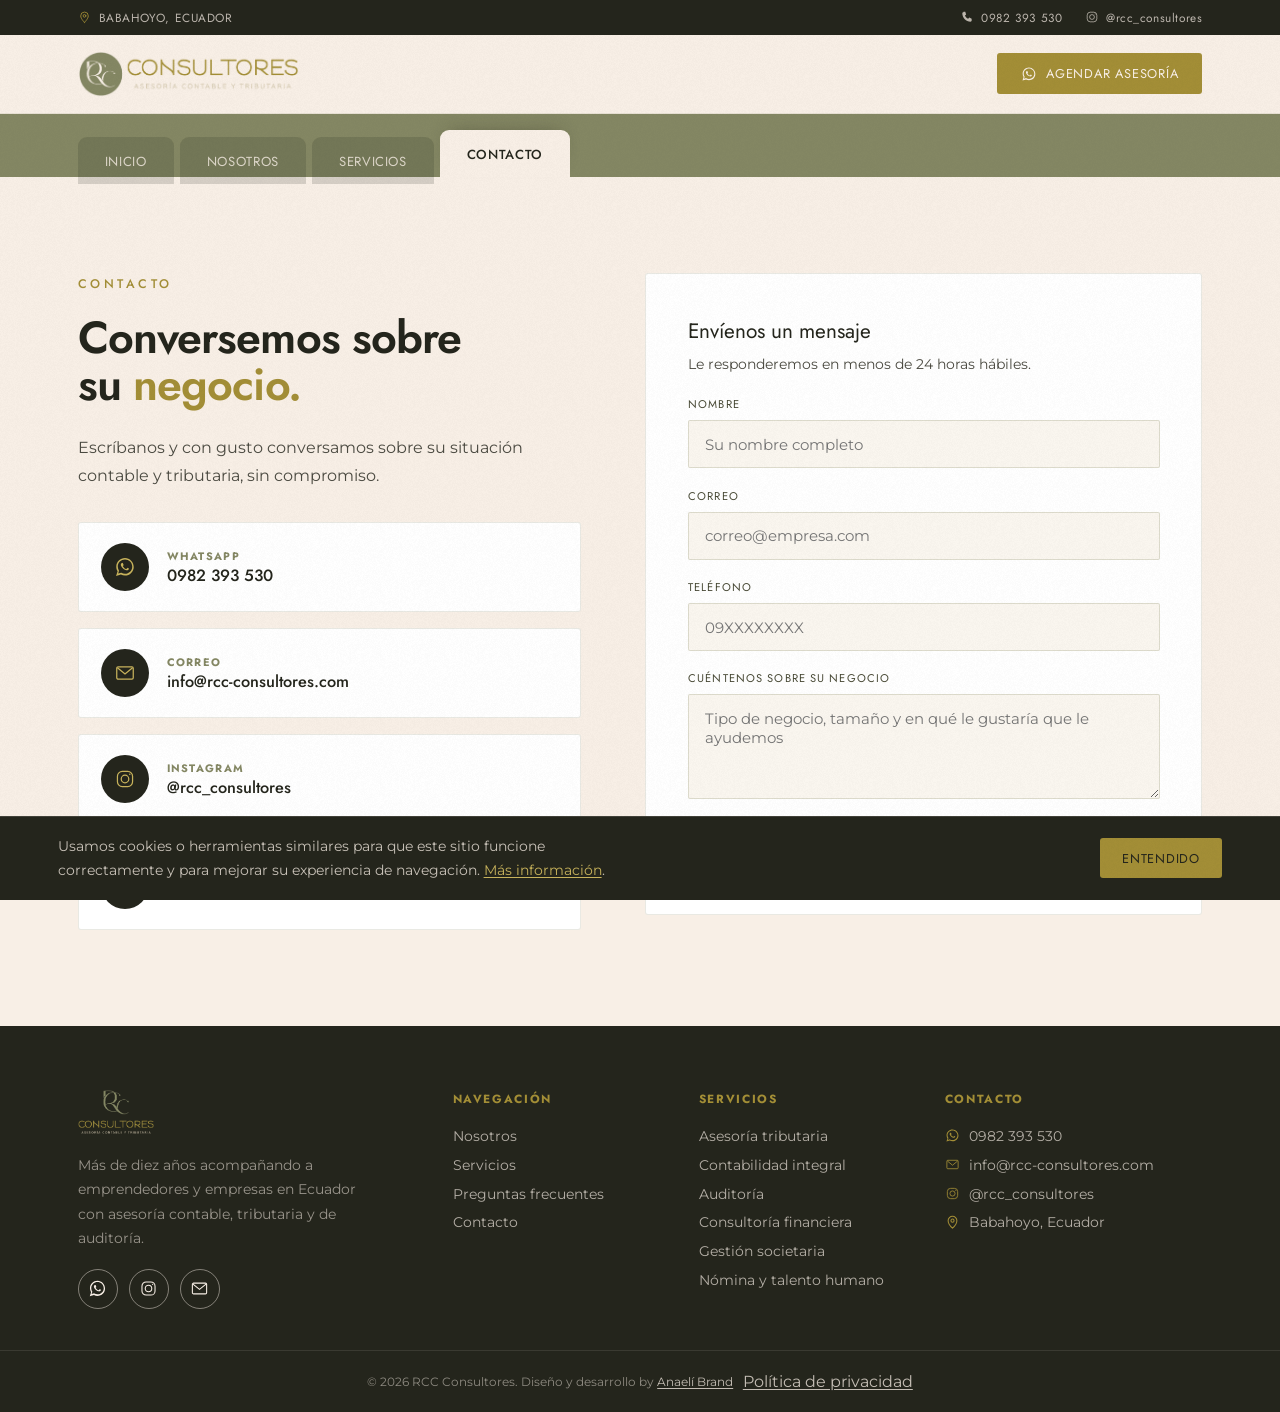
==== commit a25a6bba: "Cache-bust del script main.js" ====
--- a/contacto/index.html
+++ b/contacto/index.html
@@ -201,6 +201,6 @@
   </div>
 </div>
 
-<script src="/js/main.js"></script>
+<script src="/js/main.js?v=3"></script>
 </body>
 </html>
